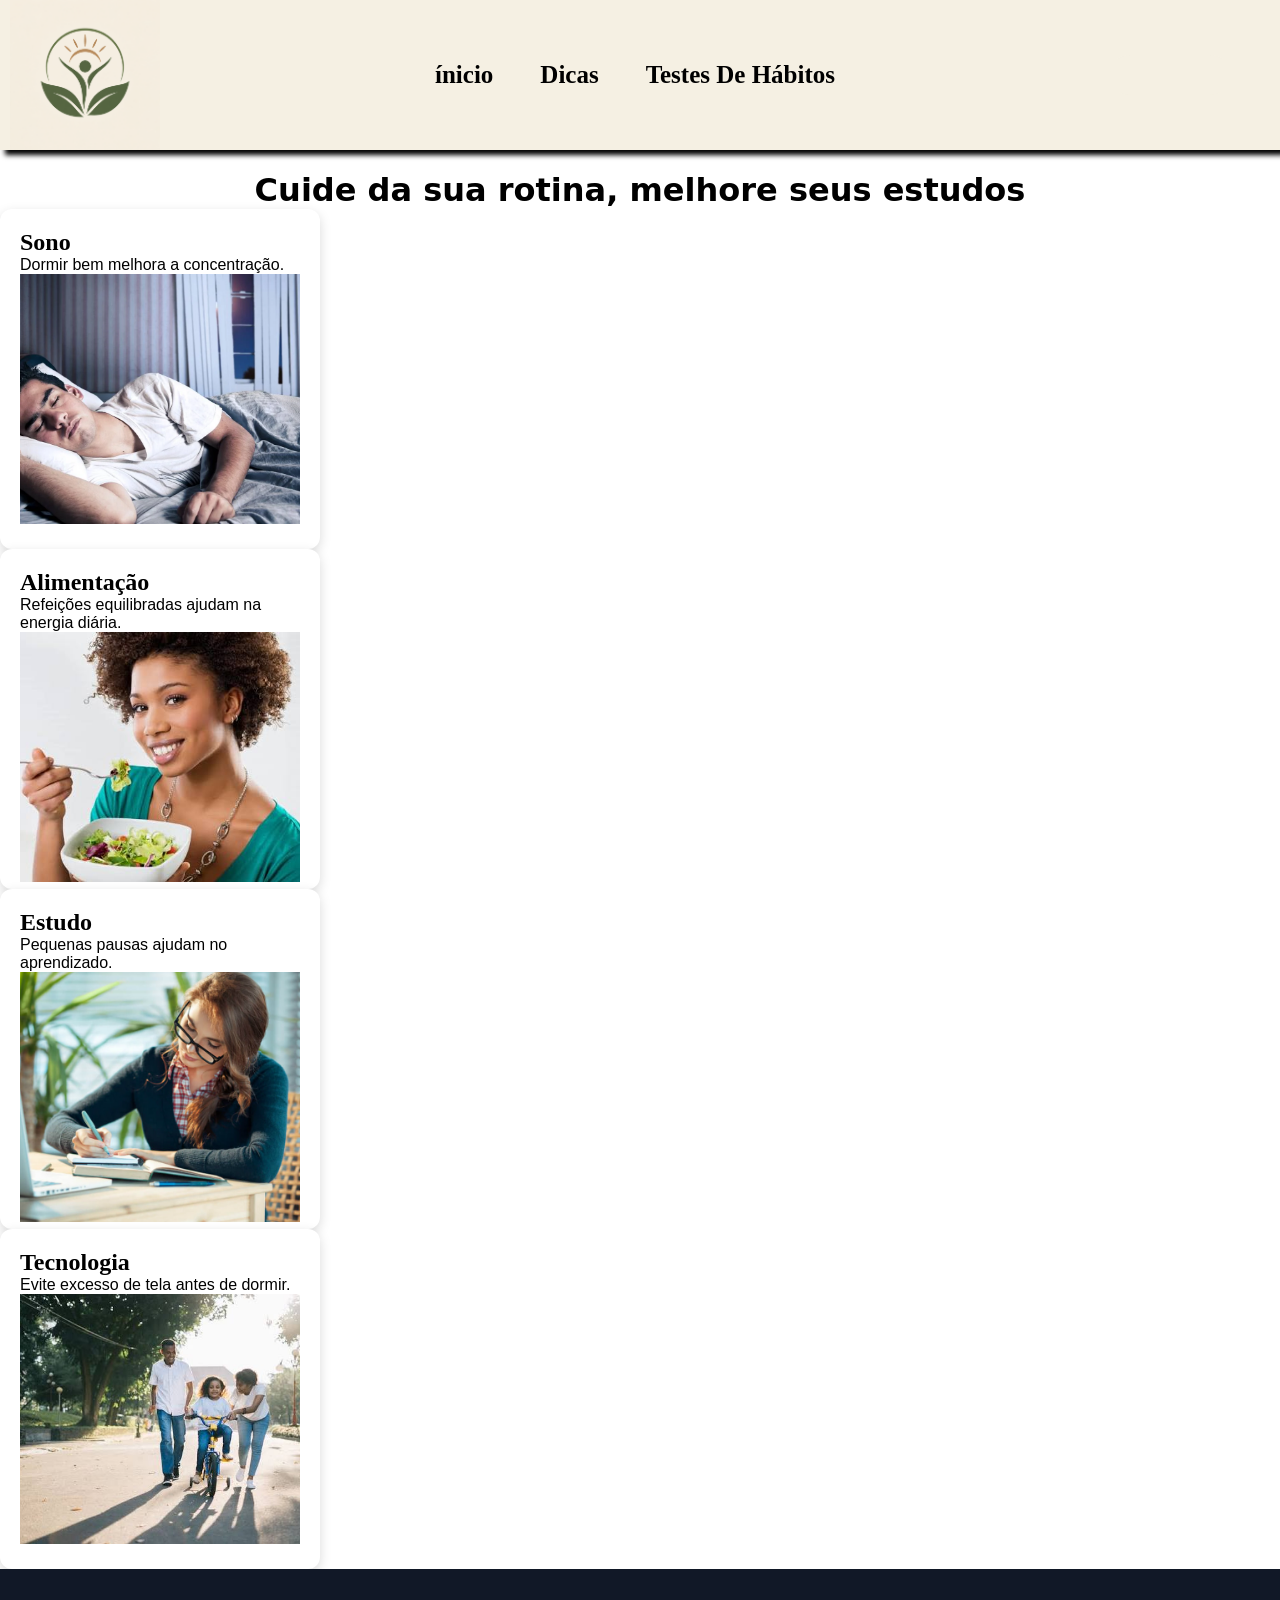
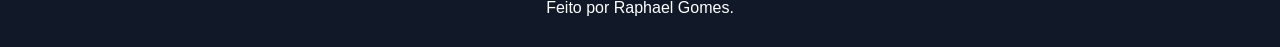
==== dicas.html @ 89435f9a "mudando" ====
<!DOCTYPE html>
<html lang="pt-br">

<head>
    <meta charset="UTF-8">
    <meta name="viewport" content="width=device-width, initial-scale=1.0">
    <title> Dicas Vida bem-estar</title>
</head>

<body>

    <header>
        <div class="container">
            <div class="logo">
                <img src="IMG/logo.png">
            </div>

            <nav>
                <div class="link">
                    <a href="http://127.0.0.1:5500/principal.html#">ínicio</a>
                    <a href="#">Dicas</a>
                    <a href="#">Testes De Hábitos</a>

                </div>
            </nav>
            <div class="botao">

            </div>
    </header>

        <p>ㅤ</p>
        <div class="container2">
            <h1>Cuide da sua rotina, melhore seus estudos</h1>

            <div class="card">
                <h2>Sono</h2>
                <p>Dormir bem melhora a concentração.</p>
                <div class="img">
                    <img src="IMG/sono.webp" alt="Descrição da imagem">
                </div>
            </div>

            <div class="card">
                <h2>Alimentação</h2>
                <p>Refeições equilibradas ajudam na energia diária.</p>
                <div class="img">
                    <img src="IMG/alimentacao.jpg" alt="Descrição da imagem">
                </div>
            </div>

            <div class="card">
                <h2>Estudo</h2>
                <p>Pequenas pausas ajudam no aprendizado.</p>
                <div class="img">
                    <img src="IMG/estudo.jpeg" alt="Descrição da imagem">
                </div>
            </div>

            <div class="card">
                <h2>Tecnologia</h2>
                <p>Evite excesso de tela antes de dormir.</p>
                <div class="img">
                    <img src="IMG/saudemental.jpg" alt="Descrição da imagem">
                </div>
            </div>

        </div>
        <link rel="stylesheet" href="/CSS/dicas.css">

        <footer class="footer">
            <p> Feito por Raphael Gomes.</p>


        </footer>
</body>

</html>
---- CSS/dicas.css ----
* {
    margin: 0;
    padding: 0;
}

.container {
    background-color: #F5F0E3;
    height: 150px;
    width: auto;
    display: flex;
    justify-content: space-between;
    align-items: center;
    font-size: 20px;
    box-shadow: 5px 5px 5px black;
}

.logo img {
    width: 150px;
    height: 150px;
    background-color: #d3ecc6;
    margin-left: 10px;
    display: flex;
}

.link {

    width: 400px;
    height: auto;
    display: flex;
    justify-content: space-between;

}

.link a {
    text-decoration: none;
    color: black;
    font-size: 25px;
    font-weight: bold;

}

.botao {
    width: 120px;
    height: 40px;
    background-color: #F5F0E3;
    box-shadow: 10px 10px 10px rgb(rgb(0, 0, 0));
    border-radius: 25px;
    font-size: 15px;
    align-items: center;
    margin-right: 50px;

}

body {
    background-color: rgb(255, 255, 255);

}


.card {
    width: 280px;
    height: 300px;
    display: block;
    justify-content: center;
    align-items: center;
    background: white; 
    border-radius: 12px; 
    padding: 20px; 
    box-shadow: 0 4px 12px rgba(0, 0, 0, .15); 
    transition: transform 0.3s ease, box-shadow 0.3s ease;
    cursor: pointer;
    
}

.card img {
    width: 100%;
    height: 250px;
    object-fit: cover;
}

.footer {
    background-color: #111827;
    color: white;
    padding: 30px;
    text-align: center;
}

h1{
    text-align: center;
    font-family:system-ui, -apple-system, BlinkMacSystemFont, 'Segoe UI', Roboto, Oxygen, Ubuntu, Cantarell, 'Open Sans', 'Helvetica Neue', sans-serif
}

h3{
    font-size: 30px;
}

p{
    font-family: 'Trebuchet MS', 'Lucida Sans Unicode', 'Lucida Grande', 'Lucida Sans', Arial, sans-serif;
}

.card:hover {
    transform: translateY(-8px) scale(1.03);
    box-shadow: 0 10px 20px rgba(0, 0, 0, 0.15);
}
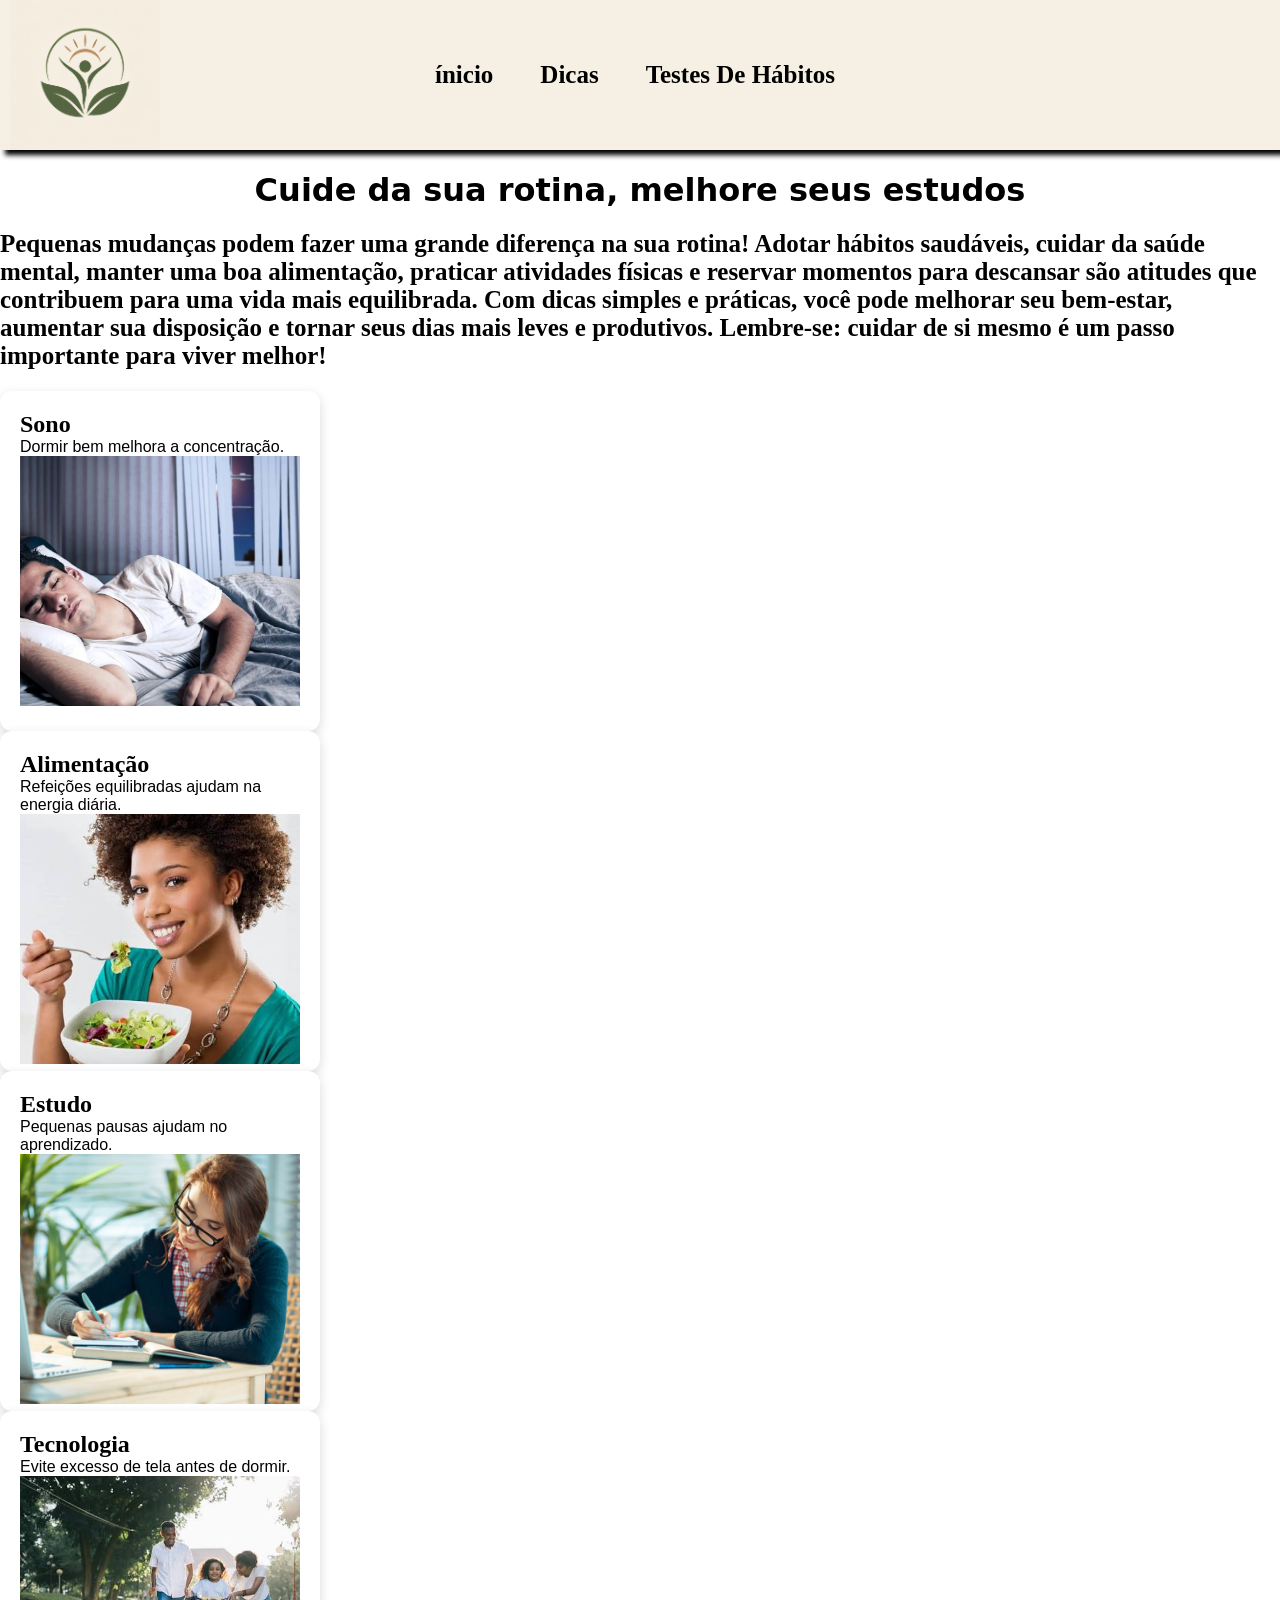
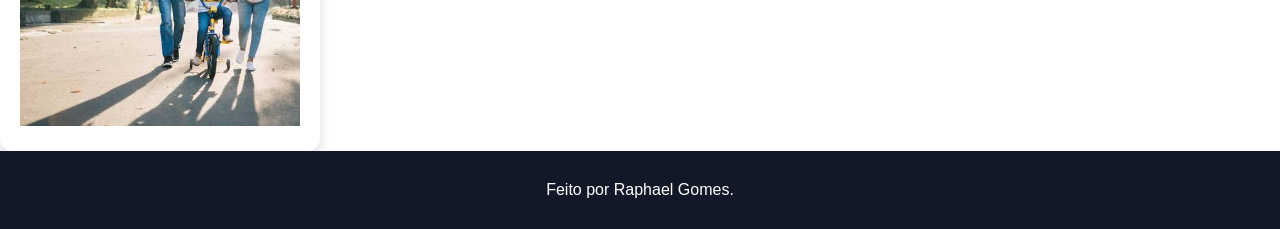
==== commit c571b1f1: "alterando" ====
--- a/dicas.html
+++ b/dicas.html
@@ -19,7 +19,7 @@
                 <div class="link">
                     <a href="http://127.0.0.1:5500/principal.html#">ínicio</a>
                     <a href="#">Dicas</a>
-                    <a href="#">Testes De Hábitos</a>
+                    <a href="http://127.0.0.1:5500/testes.html">Testes De Hábitos</a>
 
                 </div>
             </nav>
@@ -31,8 +31,10 @@
         <p>ㅤ</p>
         <div class="container2">
             <h1>Cuide da sua rotina, melhore seus estudos</h1>
-
-            <div class="card">
+             <p>ㅤ</p>
+<h4>Pequenas mudanças podem fazer uma grande diferença na sua rotina! Adotar hábitos saudáveis, cuidar da saúde mental, manter uma boa alimentação, praticar atividades físicas e reservar momentos para descansar são atitudes que contribuem para uma vida mais equilibrada. Com dicas simples e práticas, você pode melhorar seu bem-estar, aumentar sua disposição e tornar seus dias mais leves e produtivos. Lembre-se: cuidar de si mesmo é um passo importante para viver melhor!</h4>
+            <p>ㅤ</p> 
+<div class="card">
                 <h2>Sono</h2>
                 <p>Dormir bem melhora a concentração.</p>
                 <div class="img">
--- a/CSS/dicas.css
+++ b/CSS/dicas.css
@@ -69,6 +69,7 @@
     box-shadow: 0 4px 12px rgba(0, 0, 0, .15); 
     transition: transform 0.3s ease, box-shadow 0.3s ease;
     cursor: pointer;
+      justify-content: center;
     
 }
 
@@ -101,4 +102,8 @@
 .card:hover {
     transform: translateY(-8px) scale(1.03);
     box-shadow: 0 10px 20px rgba(0, 0, 0, 0.15);
+}
+
+h4{
+    font-size: 25px;
 }
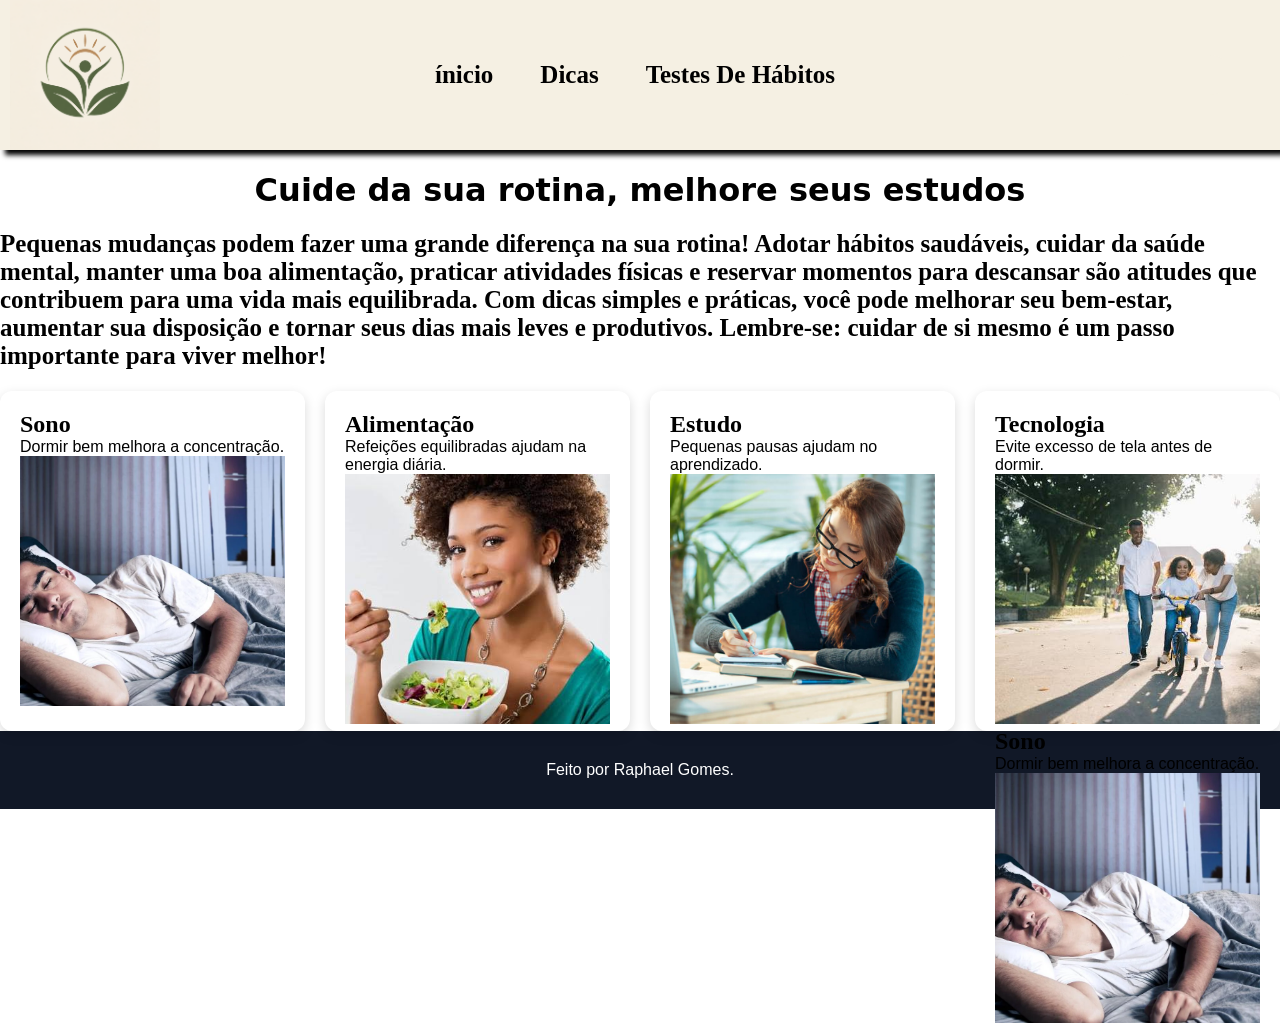
==== commit cc30c54f: "cards" ====
--- a/dicas.html
+++ b/dicas.html
@@ -5,6 +5,7 @@
     <meta charset="UTF-8">
     <meta name="viewport" content="width=device-width, initial-scale=1.0">
     <title> Dicas Vida bem-estar</title>
+     <link rel="stylesheet" href="/CSS/dicas.css">
 </head>
 
 <body>
@@ -29,12 +30,16 @@
     </header>
 
         <p>ㅤ</p>
-        <div class="container2">
+        
             <h1>Cuide da sua rotina, melhore seus estudos</h1>
              <p>ㅤ</p>
 <h4>Pequenas mudanças podem fazer uma grande diferença na sua rotina! Adotar hábitos saudáveis, cuidar da saúde mental, manter uma boa alimentação, praticar atividades físicas e reservar momentos para descansar são atitudes que contribuem para uma vida mais equilibrada. Com dicas simples e práticas, você pode melhorar seu bem-estar, aumentar sua disposição e tornar seus dias mais leves e produtivos. Lembre-se: cuidar de si mesmo é um passo importante para viver melhor!</h4>
             <p>ㅤ</p> 
+
+
+<div class="container2">
 <div class="card">
+    
                 <h2>Sono</h2>
                 <p>Dormir bem melhora a concentração.</p>
                 <div class="img">
@@ -64,10 +69,18 @@
                 <div class="img">
                     <img src="IMG/saudemental.jpg" alt="Descrição da imagem">
                 </div>
+
+                <h2>Sono</h2>
+                <p>Dormir bem melhora a concentração.</p>
+                <div class="img">
+                    <img src="IMG/sono.webp" alt="Descrição da imagem">
+                </div>
+            </div>
+
             </div>
 
         </div>
-        <link rel="stylesheet" href="/CSS/dicas.css">
+        
 
         <footer class="footer">
             <p> Feito por Raphael Gomes.</p>
--- a/CSS/dicas.css
+++ b/CSS/dicas.css
@@ -106,4 +106,12 @@
 
 h4{
     font-size: 25px;
+}
+
+.container2{
+
+    display: flex;
+    justify-content: center;
+    gap: 20px;
+
 }
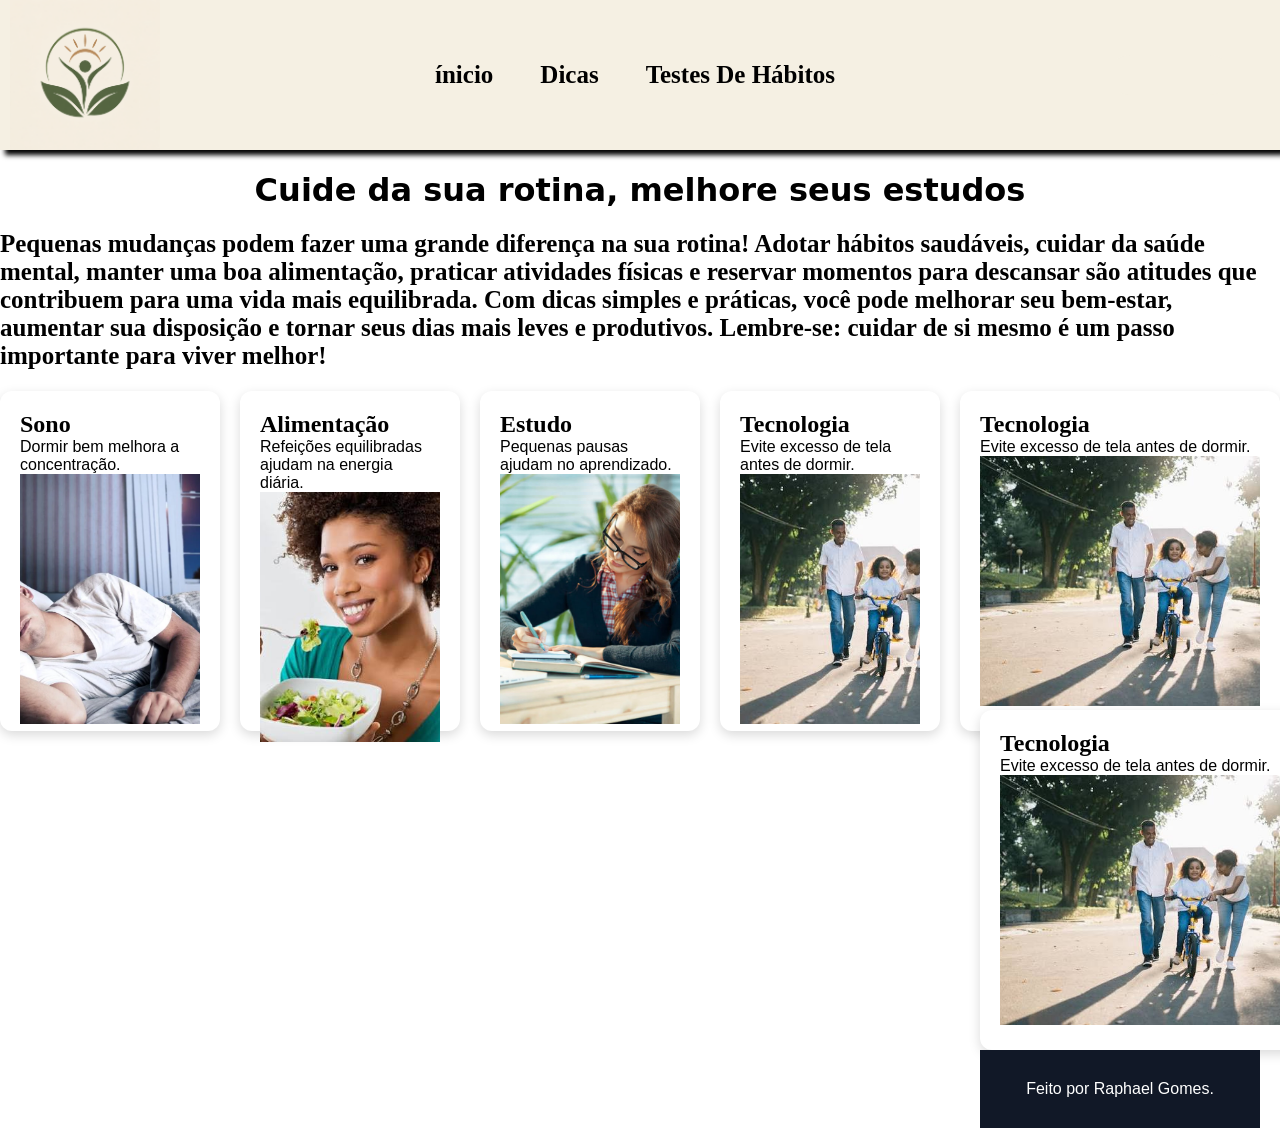
==== commit 6be10e8d: "terminando pagina principal" ====
--- a/dicas.html
+++ b/dicas.html
@@ -5,7 +5,7 @@
     <meta charset="UTF-8">
     <meta name="viewport" content="width=device-width, initial-scale=1.0">
     <title> Dicas Vida bem-estar</title>
-     <link rel="stylesheet" href="/CSS/dicas.css">
+    <link rel="stylesheet" href="/CSS/dicas.css">
 </head>
 
 <body>
@@ -29,64 +29,78 @@
             </div>
     </header>
 
-        <p>ㅤ</p>
-        
-            <h1>Cuide da sua rotina, melhore seus estudos</h1>
-             <p>ㅤ</p>
-<h4>Pequenas mudanças podem fazer uma grande diferença na sua rotina! Adotar hábitos saudáveis, cuidar da saúde mental, manter uma boa alimentação, praticar atividades físicas e reservar momentos para descansar são atitudes que contribuem para uma vida mais equilibrada. Com dicas simples e práticas, você pode melhorar seu bem-estar, aumentar sua disposição e tornar seus dias mais leves e produtivos. Lembre-se: cuidar de si mesmo é um passo importante para viver melhor!</h4>
-            <p>ㅤ</p> 
+    <p>ㅤ</p>
+
+    <h1>Cuide da sua rotina, melhore seus estudos</h1>
+    <p>ㅤ</p>
+    <h4>Pequenas mudanças podem fazer uma grande diferença na sua rotina! Adotar hábitos saudáveis, cuidar da saúde
+        mental, manter uma boa alimentação, praticar atividades físicas e reservar momentos para descansar são atitudes
+        que contribuem para uma vida mais equilibrada. Com dicas simples e práticas, você pode melhorar seu bem-estar,
+        aumentar sua disposição e tornar seus dias mais leves e produtivos. Lembre-se: cuidar de si mesmo é um passo
+        importante para viver melhor!</h4>
+    <p>ㅤ</p>
 
 
-<div class="container2">
-<div class="card">
-    
-                <h2>Sono</h2>
-                <p>Dormir bem melhora a concentração.</p>
-                <div class="img">
-                    <img src="IMG/sono.webp" alt="Descrição da imagem">
-                </div>
+    <div class="container2">
+        <div class="card">
+
+            <h2>Sono</h2>
+            <p>Dormir bem melhora a concentração.</p>
+            <div class="img">
+                <img src="IMG/sono.webp" alt="Descrição da imagem">
             </div>
+        </div>
 
-            <div class="card">
-                <h2>Alimentação</h2>
-                <p>Refeições equilibradas ajudam na energia diária.</p>
-                <div class="img">
-                    <img src="IMG/alimentacao.jpg" alt="Descrição da imagem">
-                </div>
+        <div class="card">
+            <h2>Alimentação</h2>
+            <p>Refeições equilibradas ajudam na energia diária.</p>
+            <div class="img">
+                <img src="IMG/alimentacao.jpg" alt="Descrição da imagem">
             </div>
+        </div>
 
-            <div class="card">
-                <h2>Estudo</h2>
-                <p>Pequenas pausas ajudam no aprendizado.</p>
-                <div class="img">
-                    <img src="IMG/estudo.jpeg" alt="Descrição da imagem">
-                </div>
+        <div class="card">
+            <h2>Estudo</h2>
+            <p>Pequenas pausas ajudam no aprendizado.</p>
+            <div class="img">
+                <img src="IMG/estudo.jpeg" alt="Descrição da imagem">
             </div>
+        </div>
 
-            <div class="card">
-                <h2>Tecnologia</h2>
-                <p>Evite excesso de tela antes de dormir.</p>
-                <div class="img">
-                    <img src="IMG/saudemental.jpg" alt="Descrição da imagem">
-                </div>
-
-                <h2>Sono</h2>
-                <p>Dormir bem melhora a concentração.</p>
-                <div class="img">
-                    <img src="IMG/sono.webp" alt="Descrição da imagem">
-                </div>
-            </div>
-
+        <div class="card">
+            <h2>Tecnologia</h2>
+            <p>Evite excesso de tela antes de dormir.</p>
+            <div class="img">
+                <img src="IMG/saudemental.jpg" alt="Descrição da imagem">
             </div>
 
         </div>
-        
 
-        <footer class="footer">
-            <p> Feito por Raphael Gomes.</p>
+        <div class="card">
+            <h2>Tecnologia</h2>
+            <p>Evite excesso de tela antes de dormir.</p>
+            <div class="img">
+                <img src="IMG/saudemental.jpg" alt="Descrição da imagem">
+            </div>
+            
+            <div class="card">
+            <h2>Tecnologia</h2>
+            <p>Evite excesso de tela antes de dormir.</p>
+            <div class="img">
+                <img src="IMG/saudemental.jpg" alt="Descrição da imagem">
+            </div>
+            
+        </div>
+
+    
+
+    
 
 
+   <footer class="footer">
+            <p> Feito por Raphael Gomes.</p>
         </footer>
+
+   
 </body>
-
 </html>
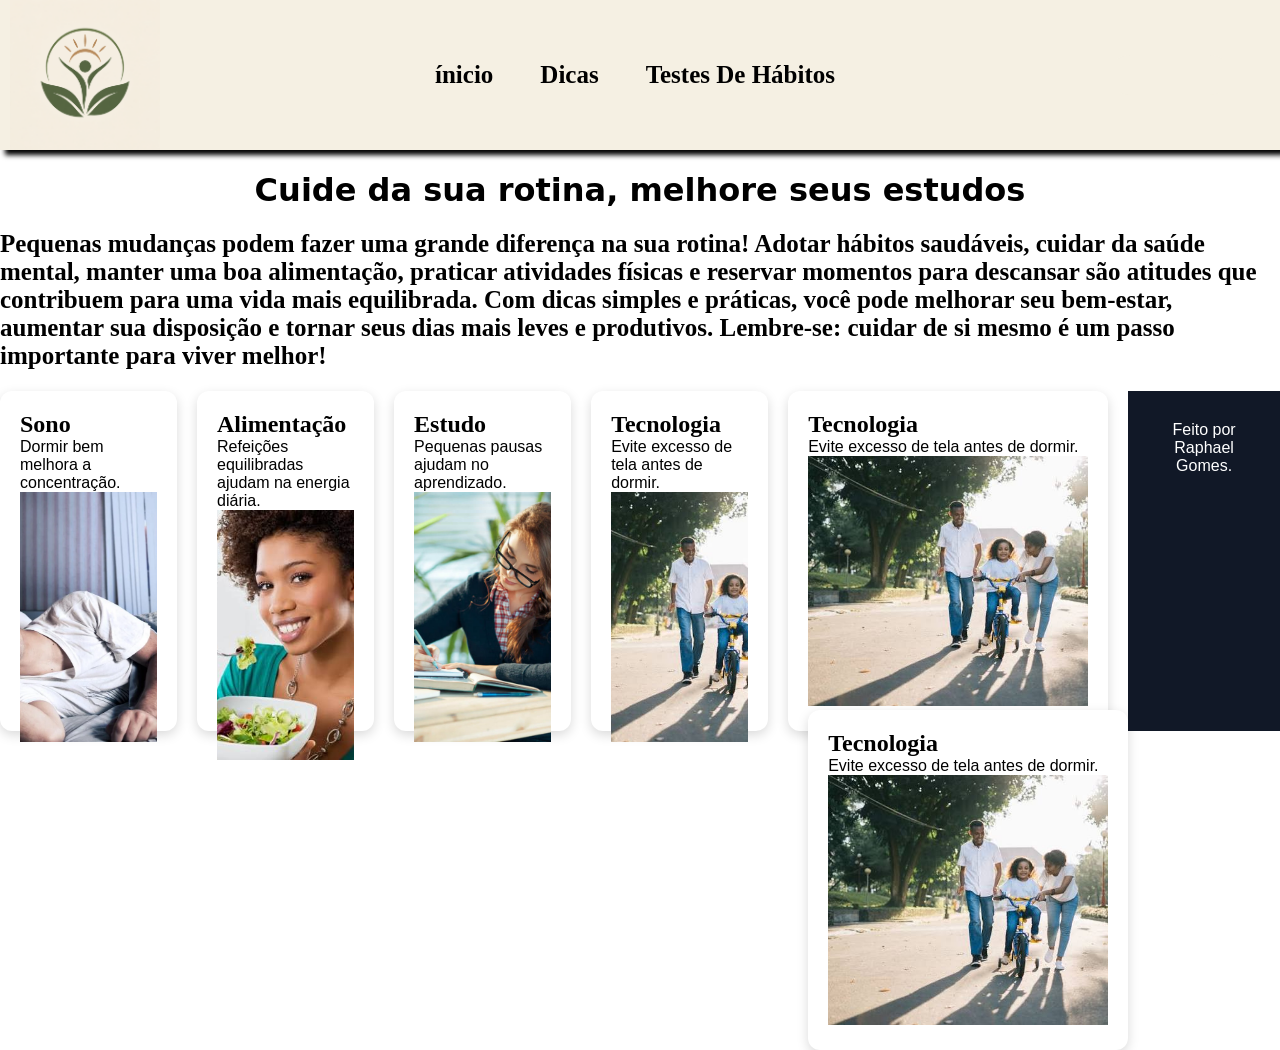
==== commit 5f5979cd: "div" ====
--- a/dicas.html
+++ b/dicas.html
@@ -92,6 +92,8 @@
             
         </div>
 
+    </div>
+
     
 
     
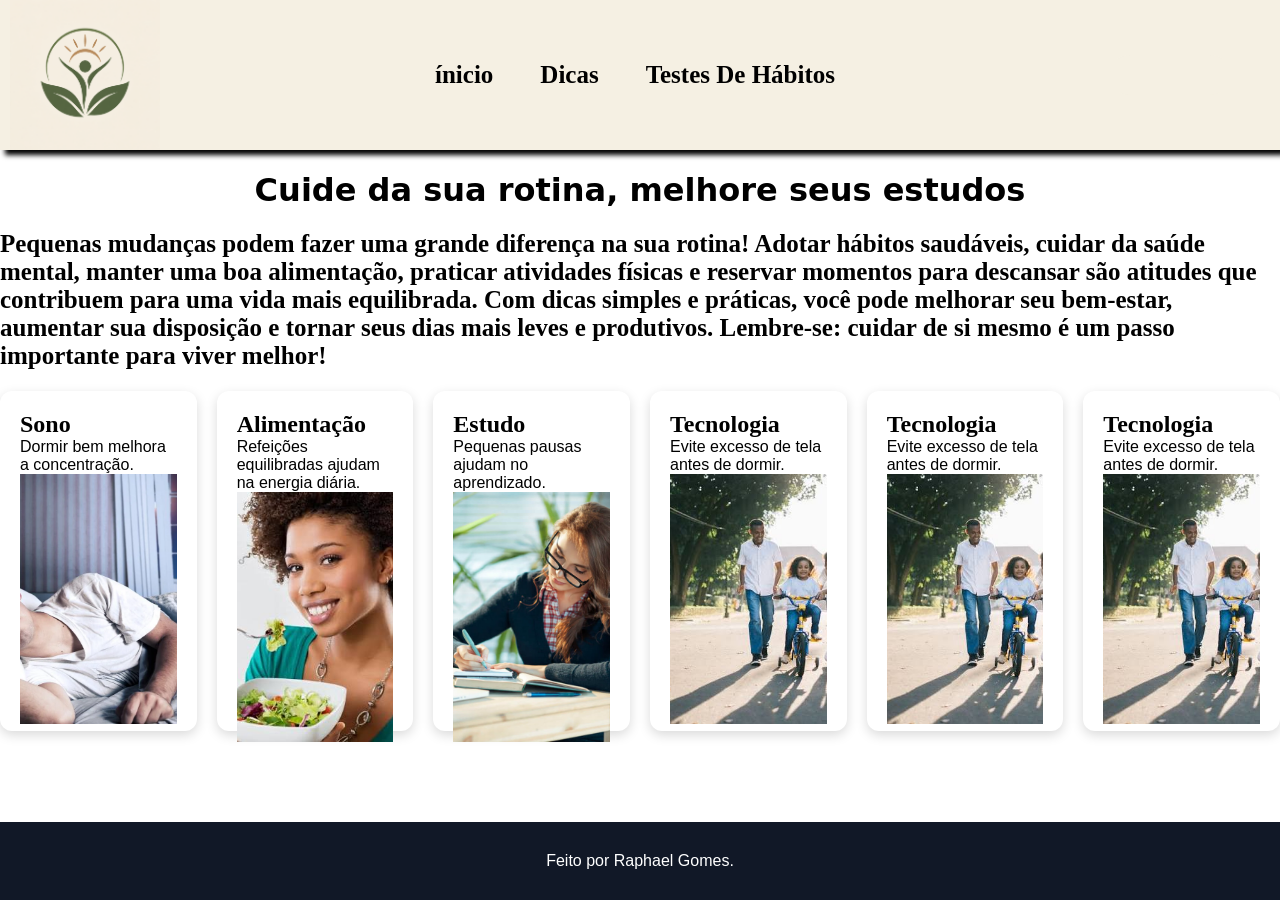
==== commit e777e695: "corrigindo os erros do site" ====
--- a/dicas.html
+++ b/dicas.html
@@ -42,6 +42,7 @@
 
 
     <div class="container2">
+
         <div class="card">
 
             <h2>Sono</h2>
@@ -82,27 +83,29 @@
             <div class="img">
                 <img src="IMG/saudemental.jpg" alt="Descrição da imagem">
             </div>
-            
-            <div class="card">
-            <h2>Tecnologia</h2>
-            <p>Evite excesso de tela antes de dormir.</p>
-            <div class="img">
-                <img src="IMG/saudemental.jpg" alt="Descrição da imagem">
-            </div>
-            
         </div>
 
-    </div>
+            <div class="card">
+                <h2>Tecnologia</h2>
+                <p>Evite excesso de tela antes de dormir.</p>
+                <div class="img">
+                    <img src="IMG/saudemental.jpg" alt="Descrição da imagem">
+                </div>
 
-    
+            </div>
 
-    
+        </div>
 
 
-   <footer class="footer">
+
+
+
+
+        <footer class="footer">
             <p> Feito por Raphael Gomes.</p>
         </footer>
 
-   
+
 </body>
+
 </html>
--- a/CSS/dicas.css
+++ b/CSS/dicas.css
@@ -51,11 +51,6 @@
 
 }
 
-body {
-    background-color: rgb(255, 255, 255);
-
-}
-
 
 .card {
     width: 280px;
@@ -69,7 +64,7 @@
     box-shadow: 0 4px 12px rgba(0, 0, 0, .15); 
     transition: transform 0.3s ease, box-shadow 0.3s ease;
     cursor: pointer;
-      justify-content: center;
+    justify-content: center;
     
 }
 
@@ -79,11 +74,26 @@
     object-fit: cover;
 }
 
+body {
+    
+  background-color: rgb(255, 255, 255);
+  flex-direction: column;
+  margin: 0;
+  min-height: 100vh;
+  display: flex;
+
+}
+
+main {
+  flex: 1;
+}
+
 .footer {
     background-color: #111827;
     color: white;
     padding: 30px;
     text-align: center;
+    margin-top: auto;
 }
 
 h1{
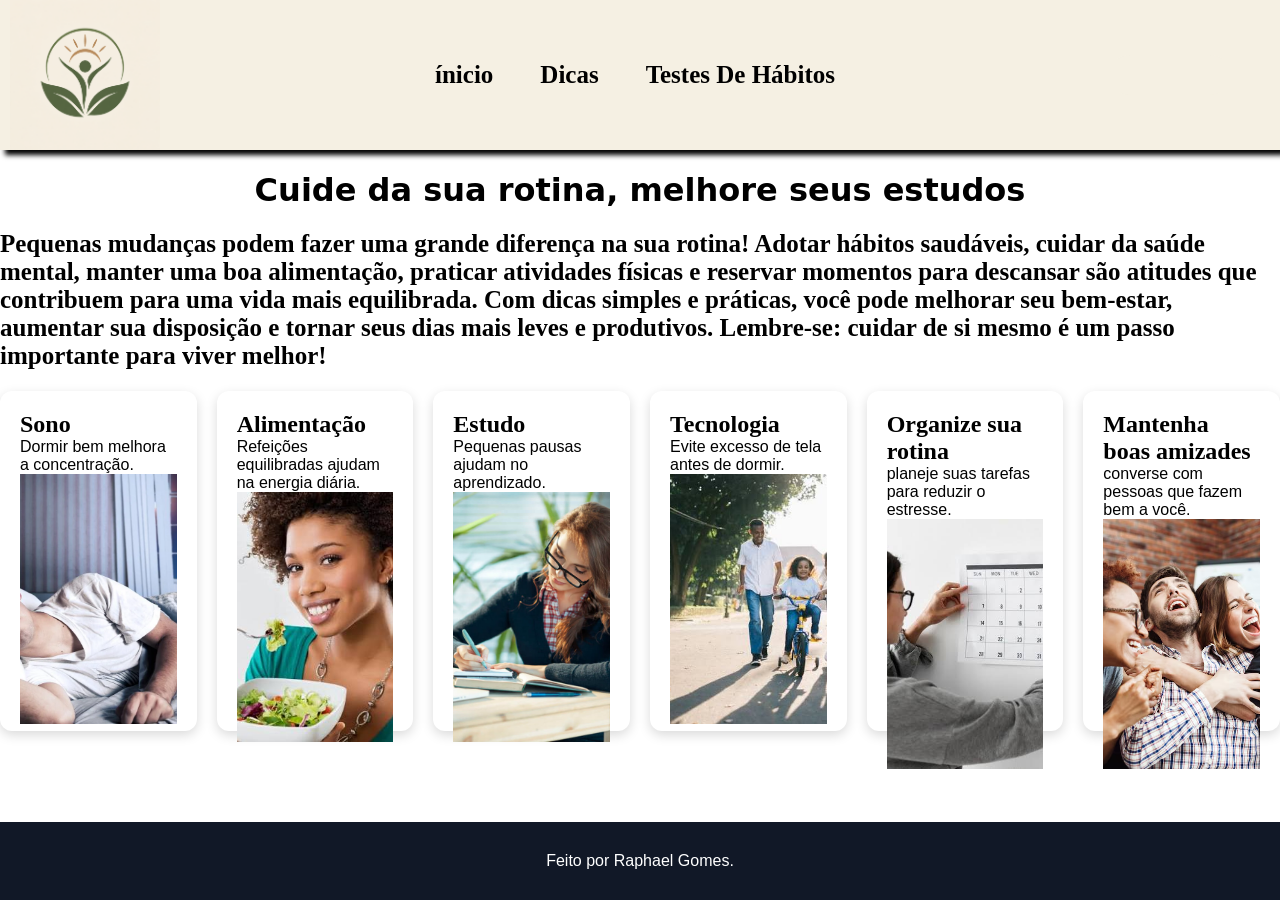
==== commit 638cafc0: "terminei" ====
--- a/dicas.html
+++ b/dicas.html
@@ -78,18 +78,18 @@
         </div>
 
         <div class="card">
-            <h2>Tecnologia</h2>
-            <p>Evite excesso de tela antes de dormir.</p>
+            <h2>Organize sua rotina</h2>
+            <p>planeje suas tarefas para reduzir o estresse.</p>
             <div class="img">
-                <img src="IMG/saudemental.jpg" alt="Descrição da imagem">
+                <img src="IMG/rotina.jpg" alt="Descrição da imagem">
             </div>
         </div>
 
             <div class="card">
-                <h2>Tecnologia</h2>
-                <p>Evite excesso de tela antes de dormir.</p>
+                <h2>Mantenha boas amizades</h2>
+                <p>converse com pessoas que fazem bem a você.</p>
                 <div class="img">
-                    <img src="IMG/saudemental.jpg" alt="Descrição da imagem">
+                    <img src="IMG/amizade.avif" alt="Descrição da imagem">
                 </div>
 
             </div>
--- a/CSS/dicas.css
+++ b/CSS/dicas.css
@@ -12,6 +12,7 @@
     align-items: center;
     font-size: 20px;
     box-shadow: 5px 5px 5px black;
+    
 }
 
 .logo img {
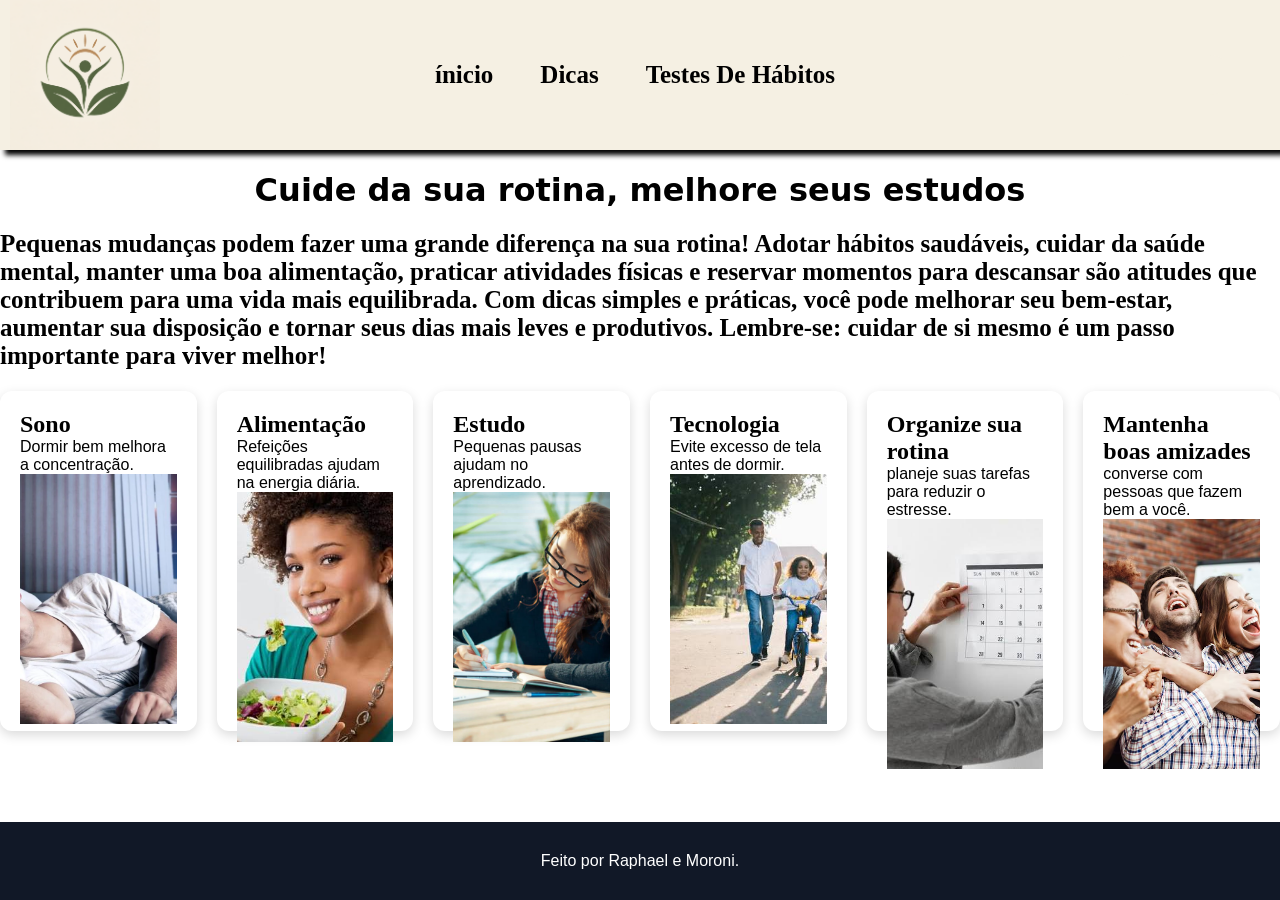
==== commit b104d790: "pronto" ====
--- a/dicas.html
+++ b/dicas.html
@@ -102,10 +102,9 @@
 
 
         <footer class="footer">
-            <p> Feito por Raphael Gomes.</p>
+            <p> Feito por Raphael e Moroni.</p>
         </footer>
 
 
 </body>
-
 </html>
